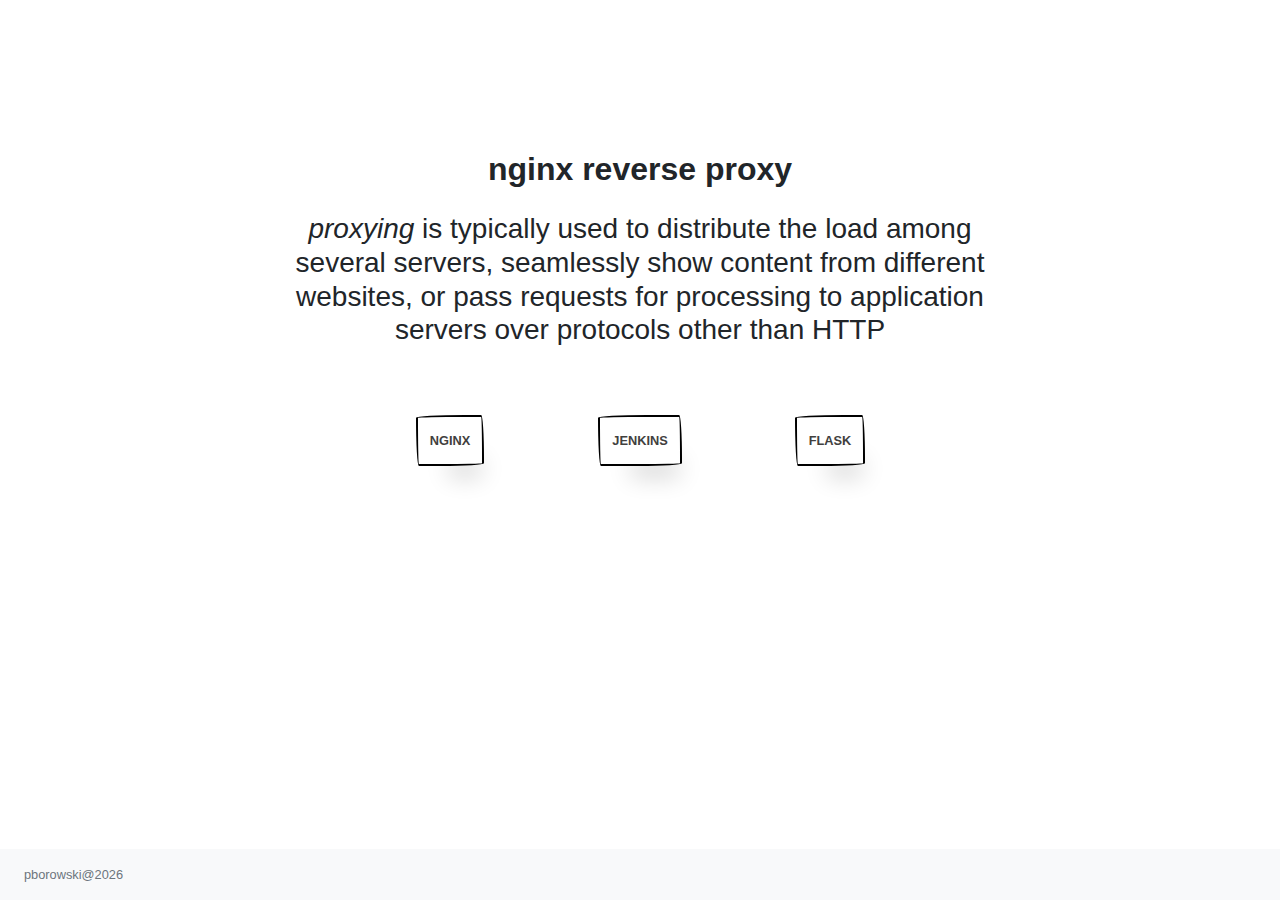
==== nginx/index.html @ 86889fff "working docker compose nginx/jenkins/flask/scrapy/postgres project" ====
<!DOCTYPE html>
<html lang="en">
<head>
  <title>nginx web server</title>
  <meta charset="utf-8">
  <meta name="viewport" content="width=device-width, initial-scale=1">
  <link rel="stylesheet" href="https://maxcdn.bootstrapcdn.com/bootstrap/4.5.2/css/bootstrap.min.css">
  <link rel="stylesheet" href="main.css">
  <script src="https://ajax.googleapis.com/ajax/libs/jquery/3.5.1/jquery.min.js"></script>
  <script src="https://cdnjs.cloudflare.com/ajax/libs/popper.js/1.16.0/umd/popper.min.js"></script>
  <script src="https://maxcdn.bootstrapcdn.com/bootstrap/4.5.2/js/bootstrap.min.js"></script>
</head>
<body>

    <div style="height: 150px;">    <!--  TOP-CONTAINER SPACE -->
    </div>

    <div class="container mb-5"> <!--  CONTAINER -->

        <div class="row pb-2"> <!--  ROW I -->

            <div class="col-sm-2 text-center">
            </div>

            <div class="col-sm-8 text-center">
                <h2 class="font-weight-bold">nginx reverse proxy</h2>
                <h3 class="mt-4 font-weight-light"><i>proxying</i> is typically used to distribute the load among several servers,
                                                seamlessly show content from different websites,
                                                or pass requests for processing to application servers over protocols other than HTTP</h3>
            </div>

            <div class="col-sm-2 text-center">
            </div>
        </div>    <!--  /ROW II -->

        <div class="row my-5 text-center">    <!--  ROW II -->
            <div class="col-lg-3 my-1">
            </div>

            <div class="col-lg-2 my-1">
                <button class="button-55" role="button"><a href="http://10.10.33.5/">NGINX</a></button>
            </div>

            <div class="col-lg-2 my-1 text-center">
                <button class="button-55" role="button"><a href="http://10.10.33.5/jenkins">JENKINS</a></button>
            </div>

            <div class="col-lg-2 my-1 text-center">
                <button class="button-55" role="button"><a href="http://10.10.33.5/flask">FLASK</a></button>
            </div>

            <div class="col-lg-3 my-1">
            </div>
        </div>    <!--  /ROW II -->

    </div>  <!--  /CONTAINER -->


    <div style="height: 20px;"> <!--  CONTAINER-FOOTER SPACE -->
    </div>


    <footer class="bg-light d-flex align-items-end small fixed-bottom">
        <div class="px-4 my-3 text-muted">
            pborowski@<script> document.write(new Date().getFullYear()); </script>
        </div>
    </footer>


</body>
</html>
---- nginx/main.css ----
/* CSS */

a:hover {
    color: #41483E;
}

a {
    color: #41403E;
}

.button-55 {
  align-self: center;
  background-color: #fff;
  background-image: none;
  background-position: 0 90%;
  background-repeat: repeat no-repeat;
  background-size: 4px 3px;
  border-radius: 15px 225px 255px 15px 15px 255px 225px 15px;
  border-style: solid;
  border-width: 2px;
  box-shadow: rgba(0, 0, 0, .2) 15px 28px 25px -18px;
  box-sizing: border-box;
  color: #41403e;
  cursor: pointer;
  display: inline-block;
  font-family: Neucha, sans-serif;
  font-size: 0.8rem;
  font-weight: bold;
  line-height: 23px;
  outline: none;
  padding: .75rem;
  text-decoration: none;
  transition: all 235ms ease-in-out;
  border-bottom-left-radius: 15px 255px;
  border-bottom-right-radius: 225px 15px;
  border-top-left-radius: 255px 15px;
  border-top-right-radius: 15px 225px;
  user-select: none;
  -webkit-user-select: none;
  touch-action: manipulation;
}

.button-55:hover {
  box-shadow: rgba(0, 0, 0, .3) 2px 8px 8px -5px;
  transform: translate3d(0, 2px, 0);
}

.button-55:focus {
  box-shadow: rgba(0, 0, 0, .3) 2px 8px 4px -6px;
}
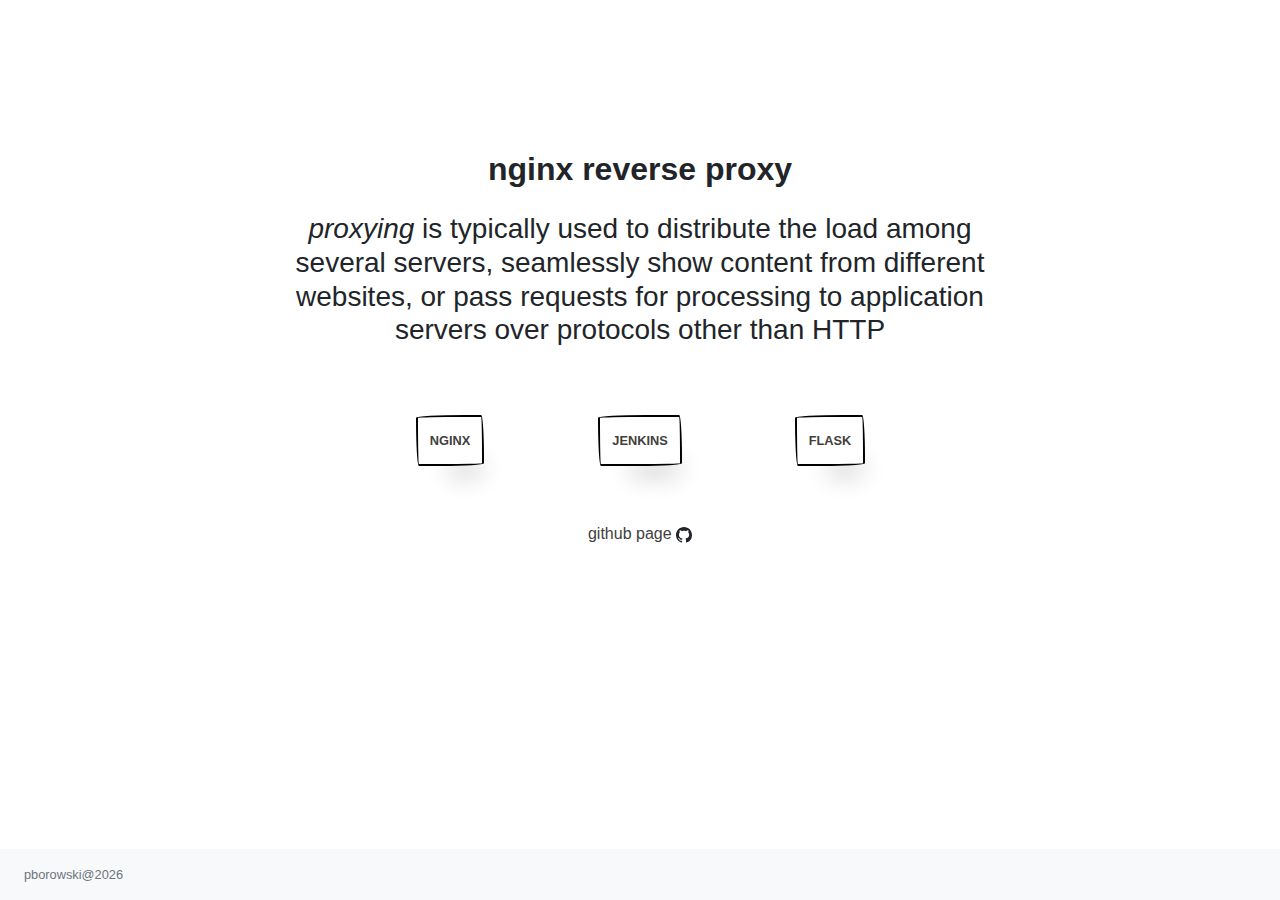
==== commit e6b32c16: "Job-DSL module added" ====
--- a/nginx/index.html
+++ b/nginx/index.html
@@ -53,6 +53,17 @@
             </div>
         </div>    <!--  /ROW II -->
 
+        <div class="row my-5 text-center">    <!--  ROW III -->
+
+            <div class="col-lg-12 my-1 text-center">
+                <a href="https://github.com/opiMonitor/nginx-project" target="_blank" class="link-dark">github page</a>
+                    <svg xmlns="http://www.w3.org/2000/svg" width="16" height="16" fill="currentColor" class="bi bi-github" viewBox="0 0 16 16">
+                        <path d="M8 0C3.58 0 0 3.58 0 8c0 3.54 2.29 6.53 5.47 7.59.4.07.55-.17.55-.38 0-.19-.01-.82-.01-1.49-2.01.37-2.53-.49-2.69-.94-.09-.23-.48-.94-.82-1.13-.28-.15-.68-.52-.01-.53.63-.01 1.08.58 1.23.82.72 1.21 1.87.87 2.33.66.07-.52.28-.87.51-1.07-1.78-.2-3.64-.89-3.64-3.95 0-.87.31-1.59.82-2.15-.08-.2-.36-1.02.08-2.12 0 0 .67-.21 2.2.82.64-.18 1.32-.27 2-.27.68 0 1.36.09 2 .27 1.53-1.04 2.2-.82 2.2-.82.44 1.1.16 1.92.08 2.12.51.56.82 1.27.82 2.15 0 3.07-1.87 3.75-3.65 3.95.29.25.54.73.54 1.48 0 1.07-.01 1.93-.01 2.2 0 .21.15.46.55.38A8.012 8.012 0 0 0 16 8c0-4.42-3.58-8-8-8z"/>
+                    </svg>
+            </div>
+
+        </div>    <!--  /ROW III -->
+
     </div>  <!--  /CONTAINER -->
 
 
